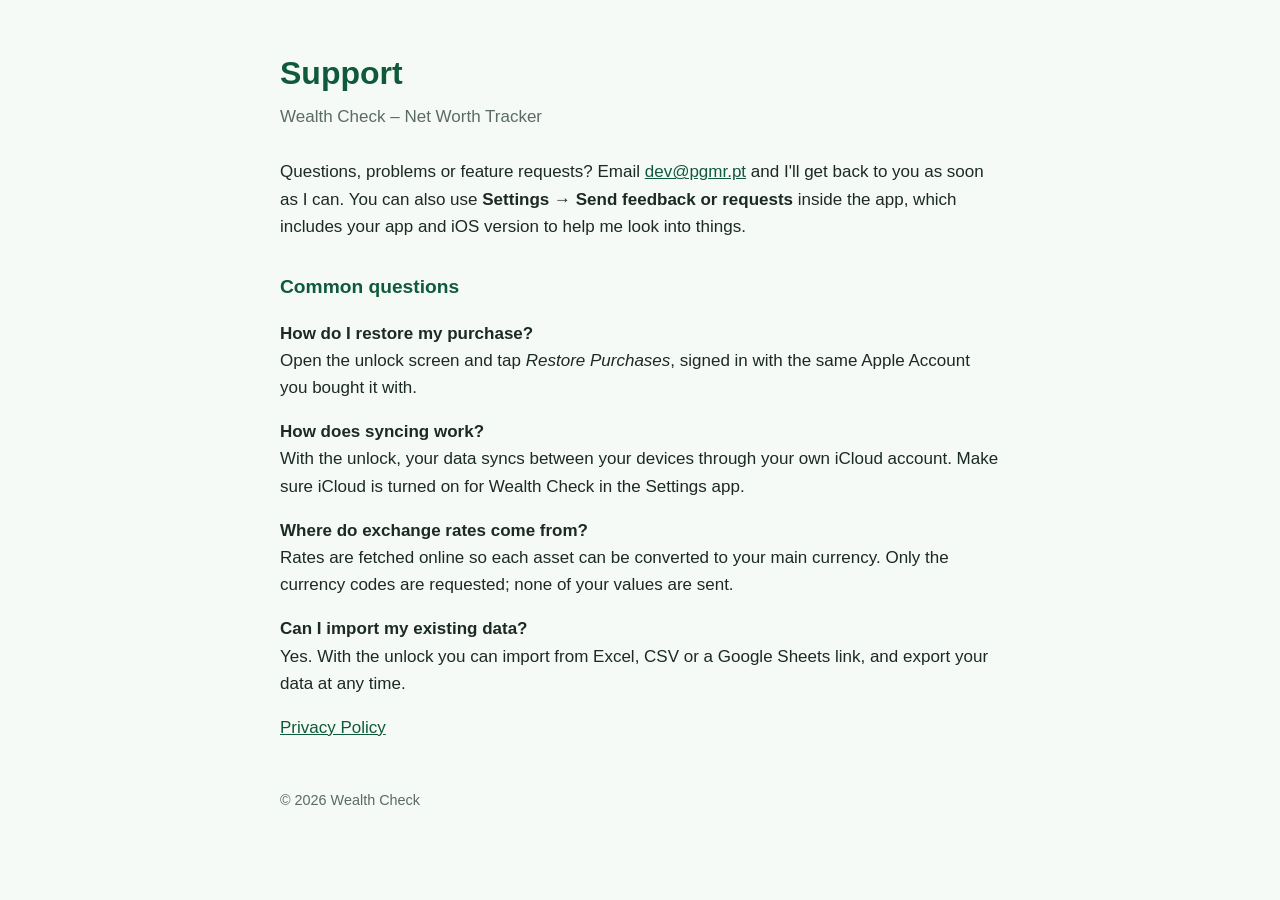
==== support/index.html @ bc345861 "Wealth Check support and privacy pages" ====
<!doctype html><html lang="en"><head><meta charset="utf-8"><meta name="viewport" content="width=device-width,initial-scale=1"><title>Wealth Check – Support</title><link rel="stylesheet" href="../style.css"></head><body><main>
<h1>Support</h1><p class="sub">Wealth Check – Net Worth Tracker</p>
<p>Questions, problems or feature requests? Email <a href="mailto:dev@pgmr.pt?subject=Wealth%20Check%20support">dev@pgmr.pt</a> and I'll get back to you as soon as I can. You can also use <strong>Settings → Send feedback or requests</strong> inside the app, which includes your app and iOS version to help me look into things.</p>
<h2>Common questions</h2>
<p><strong>How do I restore my purchase?</strong><br>Open the unlock screen and tap <em>Restore Purchases</em>, signed in with the same Apple Account you bought it with.</p>
<p><strong>How does syncing work?</strong><br>With the unlock, your data syncs between your devices through your own iCloud account. Make sure iCloud is turned on for Wealth Check in the Settings app.</p>
<p><strong>Where do exchange rates come from?</strong><br>Rates are fetched online so each asset can be converted to your main currency. Only the currency codes are requested; none of your values are sent.</p>
<p><strong>Can I import my existing data?</strong><br>Yes. With the unlock you can import from Excel, CSV or a Google Sheets link, and export your data at any time.</p>
<p><a href="../privacy/">Privacy Policy</a></p>
<footer>© 2026 Wealth Check</footer></main></body></html>
---- style.css ----
:root{--g:#0f5a3c;--bg:#f6faf7;--t:#1c2a24;--m:#5b6b63}
@media(prefers-color-scheme:dark){:root{--g:#4fc596;--bg:#0d1612;--t:#e8f1ec;--m:#9fb2a8}}
body{margin:0;background:var(--bg);color:var(--t);font:17px/1.6 -apple-system,BlinkMacSystemFont,"Segoe UI",Roboto,sans-serif}
main{max-width:720px;margin:0 auto;padding:48px 22px 64px}
h1{color:var(--g);font-size:2rem;margin:0 0 4px}h2{color:var(--g);font-size:1.2rem;margin-top:32px}
.sub{color:var(--m);margin:0 0 28px}a{color:var(--g)}footer{color:var(--m);font-size:.9rem;margin-top:48px}
nav a{margin-right:16px}
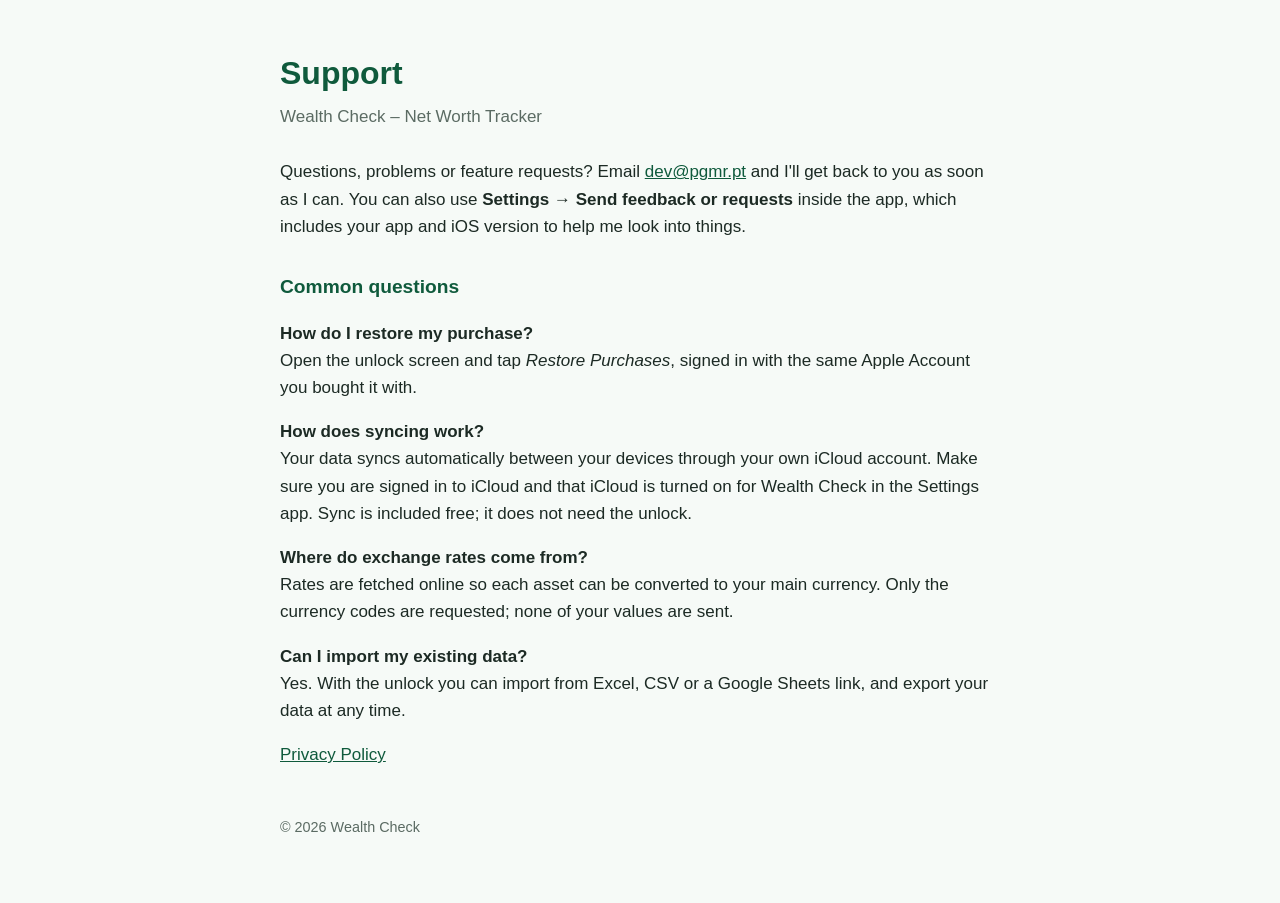
==== commit 27ca72e7: "iCloud sync is free, not part of the unlock" ====
--- a/support/index.html
+++ b/support/index.html
@@ -3,7 +3,7 @@
 <p>Questions, problems or feature requests? Email <a href="mailto:dev@pgmr.pt?subject=Wealth%20Check%20support">dev@pgmr.pt</a> and I'll get back to you as soon as I can. You can also use <strong>Settings → Send feedback or requests</strong> inside the app, which includes your app and iOS version to help me look into things.</p>
 <h2>Common questions</h2>
 <p><strong>How do I restore my purchase?</strong><br>Open the unlock screen and tap <em>Restore Purchases</em>, signed in with the same Apple Account you bought it with.</p>
-<p><strong>How does syncing work?</strong><br>With the unlock, your data syncs between your devices through your own iCloud account. Make sure iCloud is turned on for Wealth Check in the Settings app.</p>
+<p><strong>How does syncing work?</strong><br>Your data syncs automatically between your devices through your own iCloud account. Make sure you are signed in to iCloud and that iCloud is turned on for Wealth Check in the Settings app. Sync is included free; it does not need the unlock.</p>
 <p><strong>Where do exchange rates come from?</strong><br>Rates are fetched online so each asset can be converted to your main currency. Only the currency codes are requested; none of your values are sent.</p>
 <p><strong>Can I import my existing data?</strong><br>Yes. With the unlock you can import from Excel, CSV or a Google Sheets link, and export your data at any time.</p>
 <p><a href="../privacy/">Privacy Policy</a></p>
